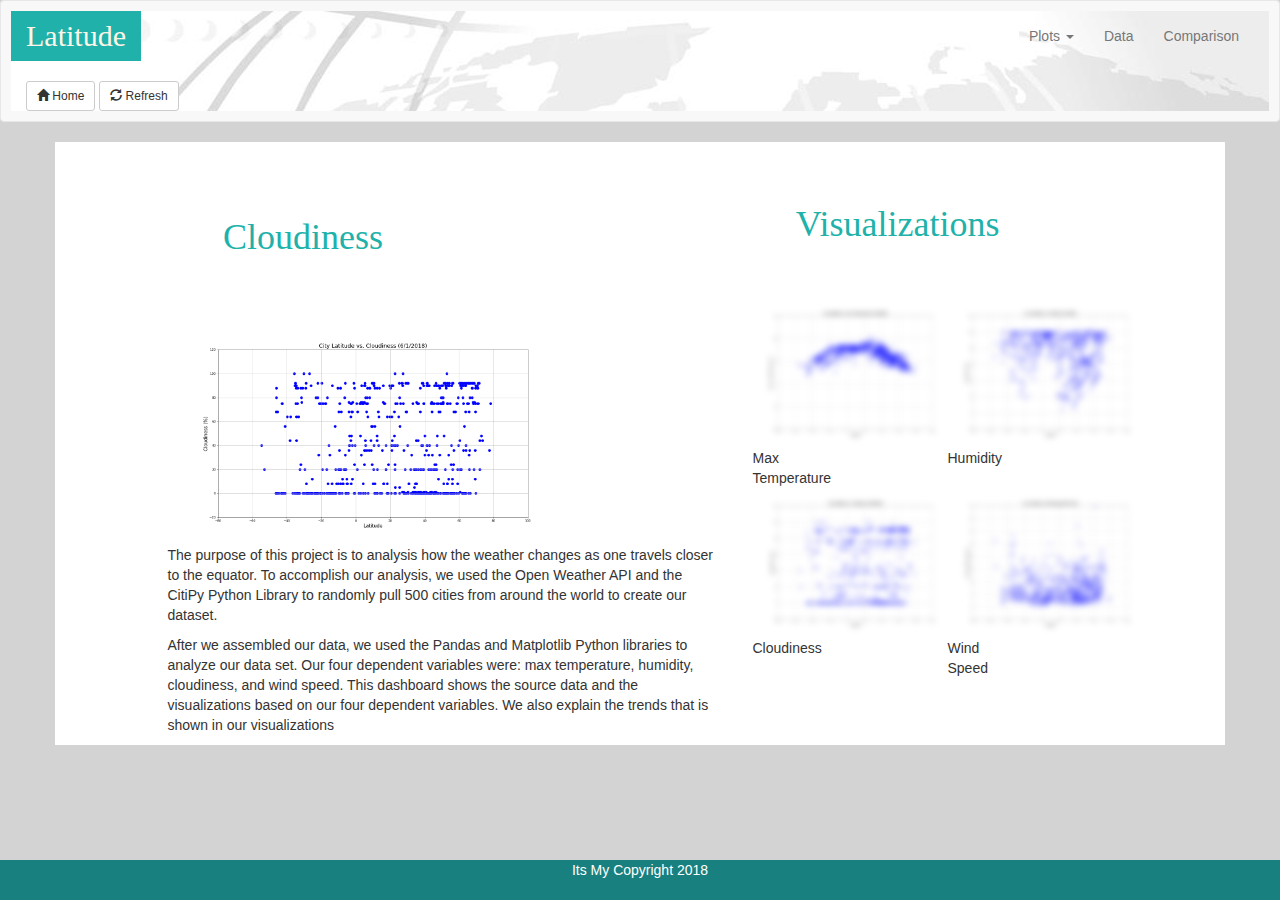
==== cloudiness.html @ 84fa0705 "Homework" ====
<!DOCTYPE html>
<html lang="en">
<head>
    <meta charset="UTF-8">
    <meta name="viewport" content="width=device-width, initial-scale=1">
    <meta http-equiv="X-UA-Compatible" content="ie=edge">

    <!-- Latest compiled and minified CSS -->
    <link rel="stylesheet" href="https://maxcdn.bootstrapcdn.com/bootstrap/3.3.7/css/bootstrap.min.css" integrity="sha384-BVYiiSIFeK1dGmJRAkycuHAHRg32OmUcww7on3RYdg4Va+PmSTsz/K68vbdEjh4u" crossorigin="anonymous">

    <!-- jQuery (necessary for Bootstrap's JavaScript plugins) -->
    <script src="https://ajax.googleapis.com/ajax/libs/jquery/1.12.4/jquery.min.js"></script>

    <!-- Latest compiled and minified JavaScript -->
    <script src="https://maxcdn.bootstrapcdn.com/bootstrap/3.3.7/js/bootstrap.min.js" integrity="sha384-Tc5IQib027qvyjSMfHjOMaLkfuWVxZxUPnCJA7l2mCWNIpG9mGCD8wGNIcPD7Txa" crossorigin="anonymous"></script>

    <link rel="stylesheet" href="styles.css">
    
    <title>Weather Analysis - Cloudiness</title>
</head>
<body style="background-color: lightgray">
        
        <nav class="navbar navbar-default">
            <div class="container-fluid">
                <div class="navbar-header">
                        <button type="button" class="navbar-toggle collapsed" data-toggle="collapse" data-target="#bs-example-navbar-collapse-1" aria-expanded="false">
                                <span class="sr-only">Toggle navigation</span>
                                <span class="icon-bar"></span>
                                <span class="icon-bar"></span>
                                <span class="icon-bar"></span>
                              </button>
                    <a class="navbar-brand logo" style="background-color:lightseagreen" href="index.html"> 
                    <span class="nav-color">Latitude</span></a>
                </div>
                <div class="collapse navbar-collapse" id="bs-example-navbar-collapse-1">
                 
      <ul class="nav navbar-nav navbar-right">
            <li class="dropdown">
              <a href="#" class="dropdown-toggle" data-toggle="dropdown" role="button" aria-haspopup="true" aria-expanded="false">Plots <span class="caret"></span></a>
              <ul class="dropdown-menu">
                <li><a href="max_temperature.html">Max Temperature</a></li>
                <li><a href="humidity.html">Humidity</a></li>
                <li><a href="cloudiness.html">Cloudiness</a></li>
                <li><a href="wind_speed.html">Wind Speed</a></li>
              </ul>
              <li><a href="data.html">Data</a></li>
              <li><a href="comparisons.html">Comparison</a></li>
            </li>
          </ul>
        </div><!-- /.navbar-collapse -->
        <br>
        <div class="row">
            <div class="col-md-2" style="margin-right: 10px">
                    <a href="Index.html"><button type="button" class="btn btn-default btn-sm">
            <span class="glyphicon glyphicon-home"></span> Home
          </button></a>
          <a href="cloudiness.html"><button type="button" class="btn btn-default btn-sm">
                <span class="glyphicon glyphicon-refresh"></span> Refresh
              </button></a>
              </div>
              </div>
      </div><!-- /.container-fluid -->
    </nav>  
    <div class="container">
        <div class="row">
         <div class="col-md-1"></div>  
           <div class="col-md-6">
          <h1 id="summary-column">Cloudiness</h1>
            <img src="assests/Images/Cloudiness.png" width="400px">
            <p>The purpose of this project is to analysis how the weather changes as one travels closer to the equator. To accomplish our analysis, we used the Open Weather API and the CitiPy Python Library to randomly pull 500 cities from around the world to create our dataset. </p>
            <p>After we assembled our data, we used the Pandas and Matplotlib Python libraries to analyze our data set. Our four dependent variables were: max temperature, humidity, cloudiness, and wind speed. This dashboard shows the source data and the visualizations based on our four dependent variables. We also explain the trends that is shown in our visualizations</p> 
         </div>  
           <div class="col-md-4 sidebar">
            <div class="row">
              <div class="col-md-12">
                <h1 id="visualizations">Visualizations</h1>
              </div>
            </div>
           <div class="row">
              <div class="col-md-3 hover07 column">
                <figure>   
                   <a href="max_temperature.html"><img src="assests/Images/Temperature.png" width="200px" height="150px"></a>
              </figure>
              <span>Max Temperature</span>
                  </div>
              <div class="col-md-3"></div>
            
              <div class="col-md-3 hover07 column">  
                <figure>
                   <a href="humidity.html"><img src="assests/Images/Humidity.png" width="200px" height="150px"></a>
              </figure>
              <span>Humidity</span>
                  </div>
              <div class="col-md-3"></div>  
           </div>   
           <div class ="row"> 
              
              <div class="col-md-3 hover07 column"> 
                <figure> 
                <a href="cloudiness.html"><img src="assests/Images/Cloudiness.png" width="200px" height="150px"></a>
              </figure>
              <span>Cloudiness</span>
              </div>
              <div class="col-md-3"></div>
    
              <div class="col-md-3 hover07 column"> 
                <figure>    
                <a href="wind_speed.html"><img src="assests/Images/Wind_Speed.png" width="200px" height="150px"></a>
              </figure>
              <span>Wind Speed</span>
              </div>
              <div class="col-md-3"></div>
            </div>
         </div>         
        <div class="col-md-1"></div>
      </div>      
    </div>
    <div class="fixed-bottom">Its My Copyright 2018</div>	 	
    </body>	
    <html>
---- styles.css ----
.nav-color {

  font-size: 30px;
  color: oldlace;
  font-family: "Times New Roman", Times, serif; 
}

.navbar-default {

  padding: 10px

}
nav {
  -webkit-flex: 1;
  -ms-flex: 1;
  flex: 1;
}
/* .col-sm-4 {
  background-color: white;
  padding: 50px
} */

.fixed-bottom {
  -webkit-flex: 3;
  -ms-flex: 3;
  flex: 3;
  position : fixed;
  height : 40px;
  bottom: 0px;
  width: 100%;
  background-color: rgb(25, 128, 128);
  text-align: center;
  color: white;
}
.container {
  -webkit-flex: 3;
  -ms-flex: 3;
  flex: 3;
  background-color: white;
  
}

.col-md-4 sidebar{
  background-color: #f1f1f1
}
#summary-column {
  text-align: left;
  color: lightseagreen;
  font-family: Georgia, 'Times New Roman', Times, serif;
padding: 10%
}
#compare_title {
  text-align: left;
  color: lightseagreen;
  background-color: white;
  margin-left: 5%;
  margin-bottom: 5%;
  font-family: Georgia, 'Times New Roman', Times, serif;
padding: 10%
}

#compare_column {
  text-align: center;
  color: lightseagreen;
  font-family: Georgia, 'Times New Roman', Times, serif;
margin-right: 5%;
}

.container-fluid {
     background-image: url('../assests/Images/grid-globe-background.jpg');

}

hr {
color: black;
border-width: 5px;
}

#visualizations {
  color: lightseagreen;
  font-family: Georgia, 'Times New Roman', Times, serif;
padding: 12%
}

.column div span {
	position: absolute;
	bottom: -20px;
	left: 0;
	z-index: -1;
	display: block;
	width: 300px;
	margin: 0;
	padding: 0;
	color: #444;
	font-size: 18px;
	text-decoration: none;
	text-align: center;
	-webkit-transition: .3s ease-in-out;
	transition: .3s ease-in-out;
	opacity: 0;
}


/* Blur */
.hover07 figure img {
	-webkit-filter: blur(3px);
	filter: blur(3px);
	-webkit-transition: .3s ease-in-out;
	transition: .3s ease-in-out;
}
.hover07 figure:hover img {
	-webkit-filter: blur(0);
	filter: blur(0);
}
.main {
  margin-left: 140px; /* Same width as the sidebar + left position in px */
  font-size: 28px; /* Increased text to enable scrolling */
  padding: 0px 10px;
}

/* Responsive layout - makes the menu and the content (inside the section) sit on top of each other instead of next to each other */
/* Anything Smaller than Large */
@media (max-width: 600px) {
  section {
    -webkit-flex-direction: column;
    flex-direction: column;
  }

  .navbar-default{

    background-color:lightseagreen"
  }
}
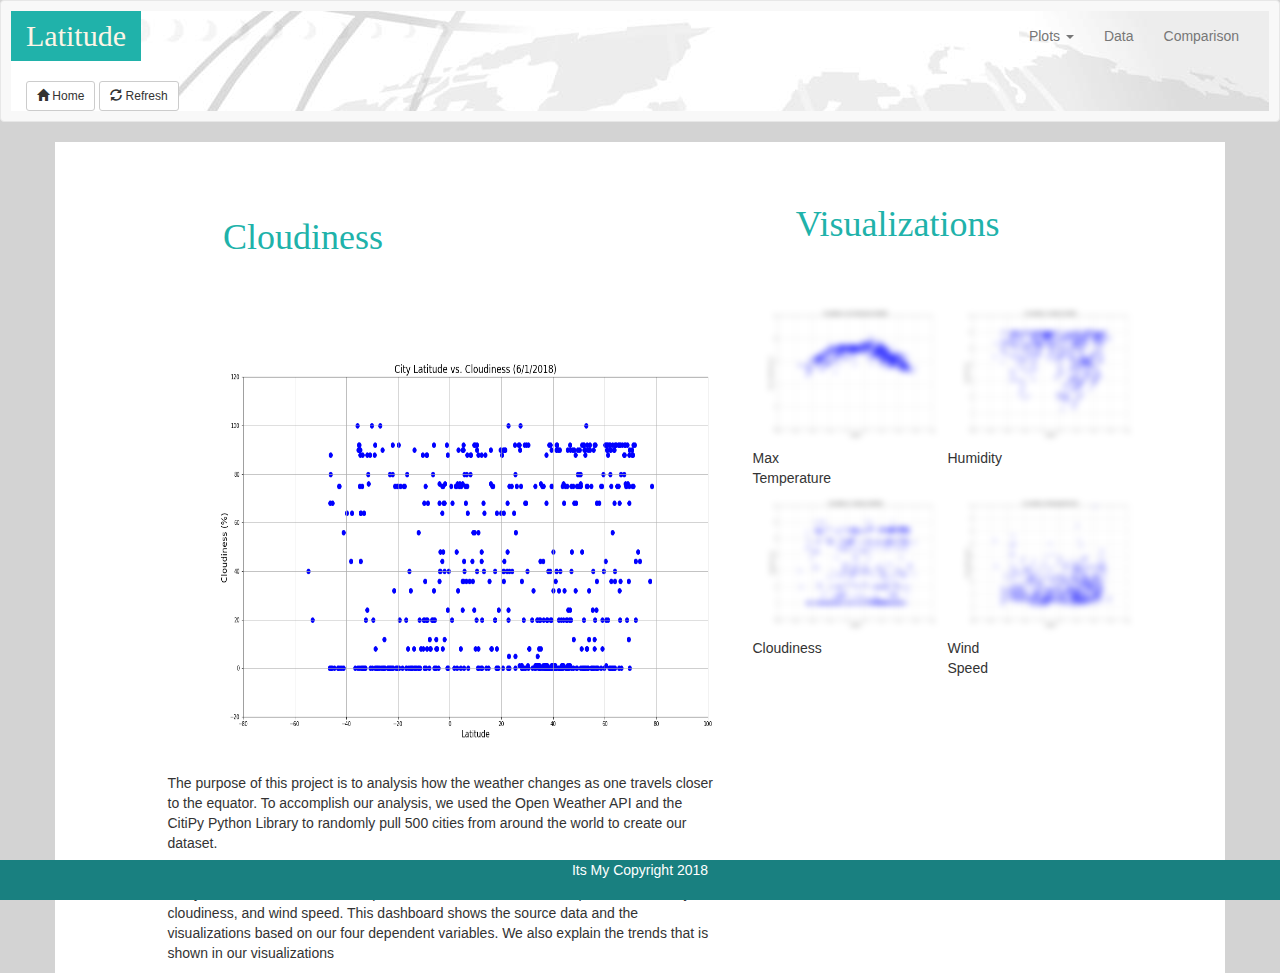
==== commit af598419: "Update cloudiness.html" ====
--- a/cloudiness.html
+++ b/cloudiness.html
@@ -51,7 +51,7 @@
         <br>
         <div class="row">
             <div class="col-md-2" style="margin-right: 10px">
-                    <a href="Index.html"><button type="button" class="btn btn-default btn-sm">
+                    <a href="index.html"><button type="button" class="btn btn-default btn-sm">
             <span class="glyphicon glyphicon-home"></span> Home
           </button></a>
           <a href="cloudiness.html"><button type="button" class="btn btn-default btn-sm">
@@ -66,7 +66,7 @@
          <div class="col-md-1"></div>  
            <div class="col-md-6">
           <h1 id="summary-column">Cloudiness</h1>
-            <img src="assests/Images/Cloudiness.png" width="400px">
+            <img src="assests/Images/Cloudiness.png" width="600px" height="450px">
             <p>The purpose of this project is to analysis how the weather changes as one travels closer to the equator. To accomplish our analysis, we used the Open Weather API and the CitiPy Python Library to randomly pull 500 cities from around the world to create our dataset. </p>
             <p>After we assembled our data, we used the Pandas and Matplotlib Python libraries to analyze our data set. Our four dependent variables were: max temperature, humidity, cloudiness, and wind speed. This dashboard shows the source data and the visualizations based on our four dependent variables. We also explain the trends that is shown in our visualizations</p> 
          </div>  
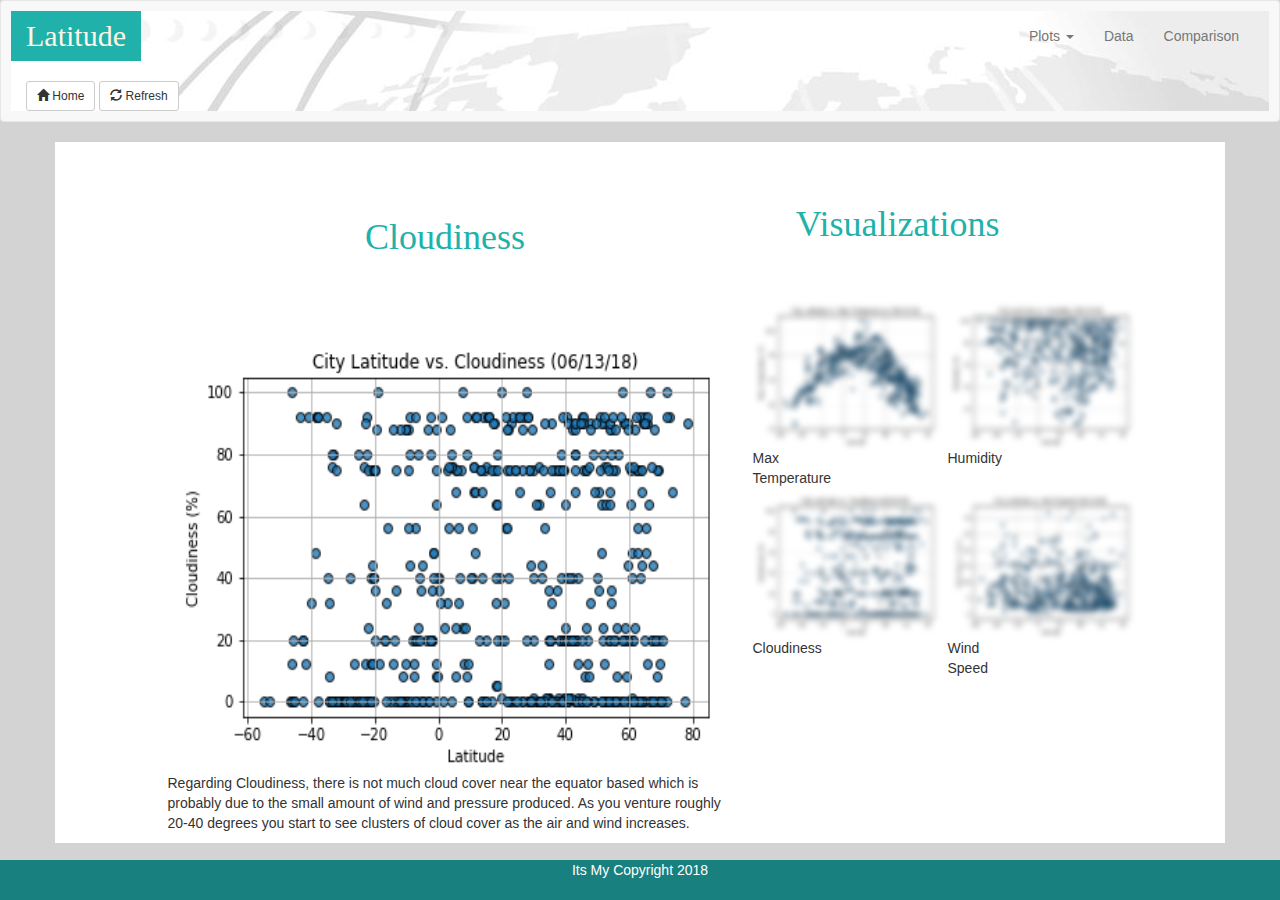
==== commit 6b2f27bf: "Update cloudiness.html" ====
--- a/cloudiness.html
+++ b/cloudiness.html
@@ -67,9 +67,8 @@
            <div class="col-md-6">
           <h1 id="summary-column">Cloudiness</h1>
             <img src="assests/Images/Cloudiness.png" width="600px" height="450px">
-            <p>The purpose of this project is to analysis how the weather changes as one travels closer to the equator. To accomplish our analysis, we used the Open Weather API and the CitiPy Python Library to randomly pull 500 cities from around the world to create our dataset. </p>
-            <p>After we assembled our data, we used the Pandas and Matplotlib Python libraries to analyze our data set. Our four dependent variables were: max temperature, humidity, cloudiness, and wind speed. This dashboard shows the source data and the visualizations based on our four dependent variables. We also explain the trends that is shown in our visualizations</p> 
-         </div>  
+            <p>Regarding Cloudiness, there is not much cloud cover near the equator based which is probably due to the small amount of wind and pressure produced. As you venture roughly 20-40 degrees you start to see clusters of cloud cover as the air and wind increases.</p>
+            </div>  
            <div class="col-md-4 sidebar">
             <div class="row">
               <div class="col-md-12">
--- a/styles.css
+++ b/styles.css
@@ -24,7 +24,7 @@
   -webkit-flex: 3;
   -ms-flex: 3;
   flex: 3;
-  position : fixed;
+  position : absolute;
   height : 40px;
   bottom: 0px;
   width: 100%;
@@ -43,8 +43,13 @@
 .col-md-4 sidebar{
   background-color: #f1f1f1
 }
+
+#img_text {
+	float: left;
+}
+
 #summary-column {
-  text-align: left;
+  text-align: center;
   color: lightseagreen;
   font-family: Georgia, 'Times New Roman', Times, serif;
 padding: 10%
@@ -126,8 +131,9 @@
     flex-direction: column;
   }
 
-  .navbar-default{
+  nav{
 
     background-color:lightseagreen"
   }
-}+	
+}
